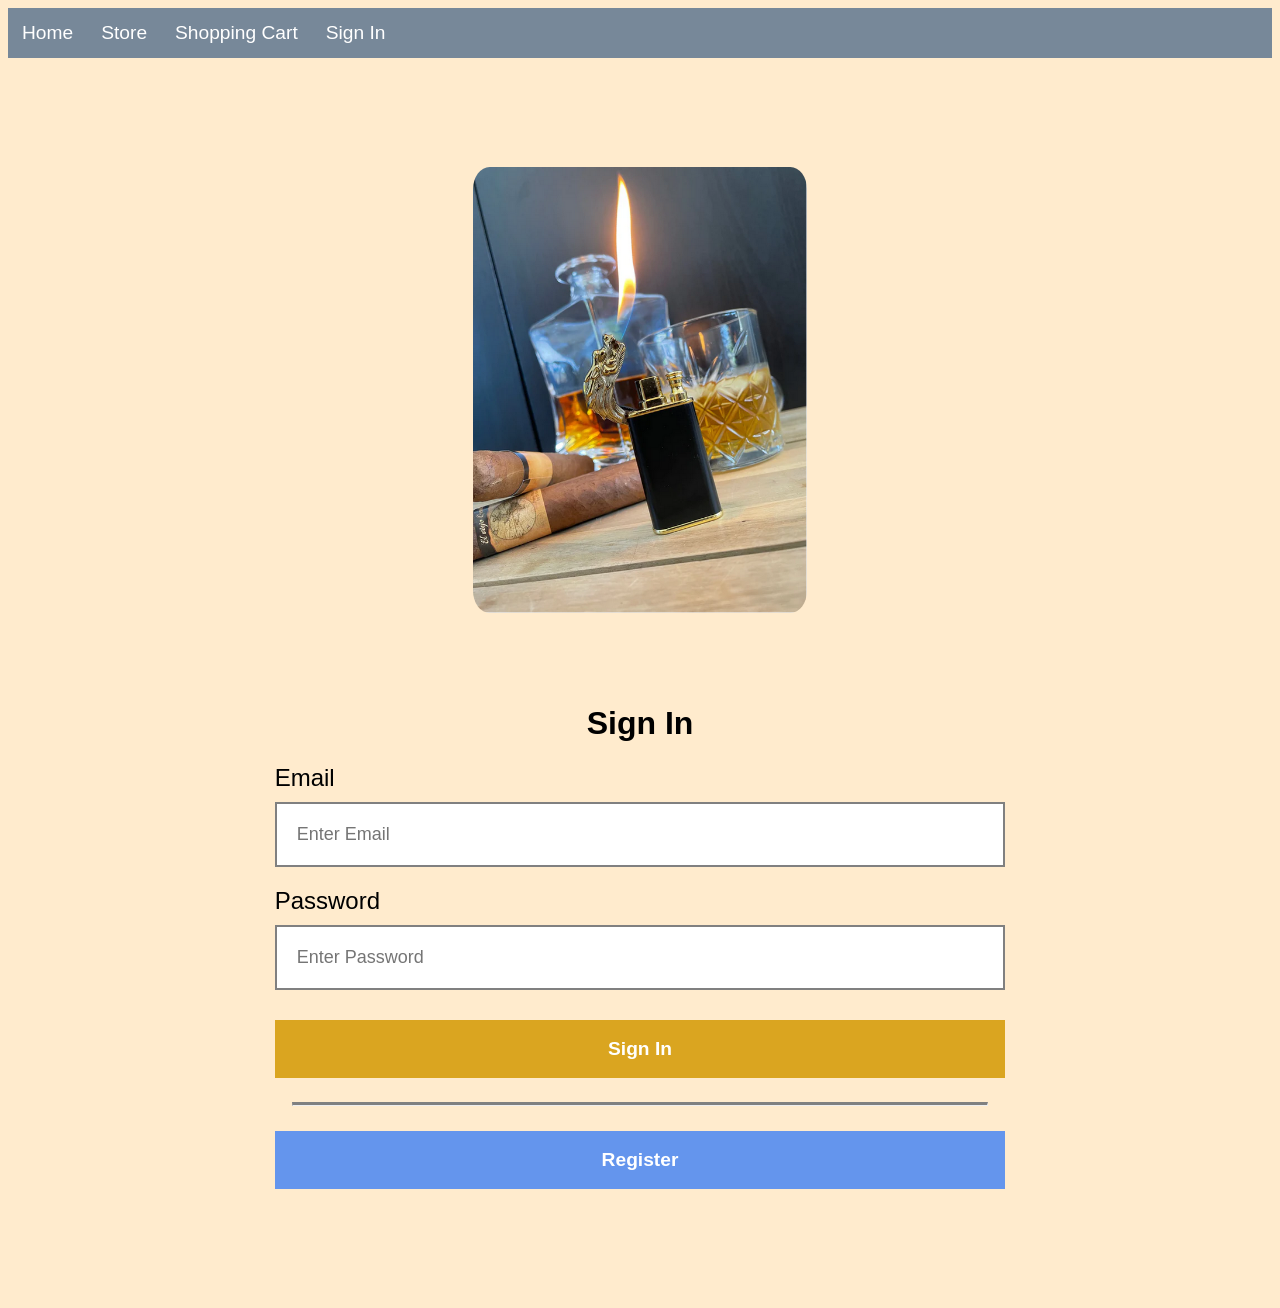
==== signin.html @ 6a5523ef "initial commit" ====
<!DOCTYPE html>
<html lang="en">
<head>
    <meta charset="UTF-8">
    <meta http-equiv="X-UA-Compatible" content="IE=edge">
    <meta name="viewport" content="width=device-width, initial-scale=1.0">
    <title>Sign In</title>
    <link rel="stylesheet" href="styles.css">
    <link rel="stylesheet" href="signin.css">
</head>
<body>
    <div class="bar">
        <a href="index.html">Home</a>
        <a href="store.html">Store</a>
        <a href="shoppingcart.html">Shopping Cart</a>
        <a href="signin.html">Sign In</a>
    </div> 

    <div class="outline">
        <div class="imagecontainer">
            <img src="images/signin.png" alt="Sign In Image" class="image">
        </div>
        <div class="signincontainer">
            <h1>Sign In</h1>
            <label for="email">Email</label>
            <input type="text" name="email" placeholder="Enter Email" required>

            <label for="psw">Password</label>
            <input type="password" name="psw" placeholder="Enter Password" required>

            <a class="buttoncontainer" href="profile.html">
                <button type="button"><b>Sign In</b></button>
            </a>
            <hr class="divider">
            <a class="buttoncontainer" href="register.html">
                <button type="button" class="registerbutton"><b>Register</b></button>
            </a>
    </div>
</body>
</html>
---- styles.css ----
h1 {
    text-align: center;
}
body {
    font-family: 'Gill Sans', 'Gill Sans MT', Calibri, 'Trebuchet MS', sans-serif;
    background-color: blanchedalmond;
}
.bar {
    background-color: lightslategrey;
    overflow: hidden;
}

.bar a {
    float: left;
    color: white;
    text-align: center;
    text-decoration: none;
    font-size: larger;
    padding: 14px 14px;
}

.bar a:hover {
    background-color: cornflowerblue;
}
---- signin.css ----
.outline {
    /* border: 3px solid slategray; */
    padding: 5%;
    margin: 1%;
    display: flex;
    flex-wrap: wrap;
    justify-content: space-around;
    flex-direction: row;
    align-items: center;
}

.imagecontainer {
    min-width: 0px;
    flex: 0 1 30%;
    text-align: center;
    margin: 3%;
}

.signincontainer {
    min-width: 0px;
    margin: 3%;
}

img.image {
    width: 100%;
    border-radius: 5%;
}

input[type=text], input[type=password] {
    width: 100%;
    padding: 20px 20px;
    margin: 10px 0 20px 0;
    font-size: large;
    display: inline-block;
    border: 2px solid grey;
    box-sizing: border-box;
}

label {
    font-size: x-large;
}

.buttoncontainer {
    display: flex;
    width: 100%;
    justify-content: center;
    text-decoration: none;
}

button {
    font-size: larger;
    background-color: goldenrod;
    color: white;
    padding: 18px 18px;
    margin: 10px 0;
    border: 0px;
    cursor: pointer;
    width: 100%;            
}

button:hover {
    transform: scale(110%);
    transition: all 200ms ease-in-out 0s;
}

hr.divider {
    display: flex;
    justify-self: center;
    justify-content: center;

    border-top: 3px solid grey;
    width: 95%;
    margin-top: 2%;
    margin-bottom: 2%;
}

.registerbutton {
    background-color: cornflowerblue;
}
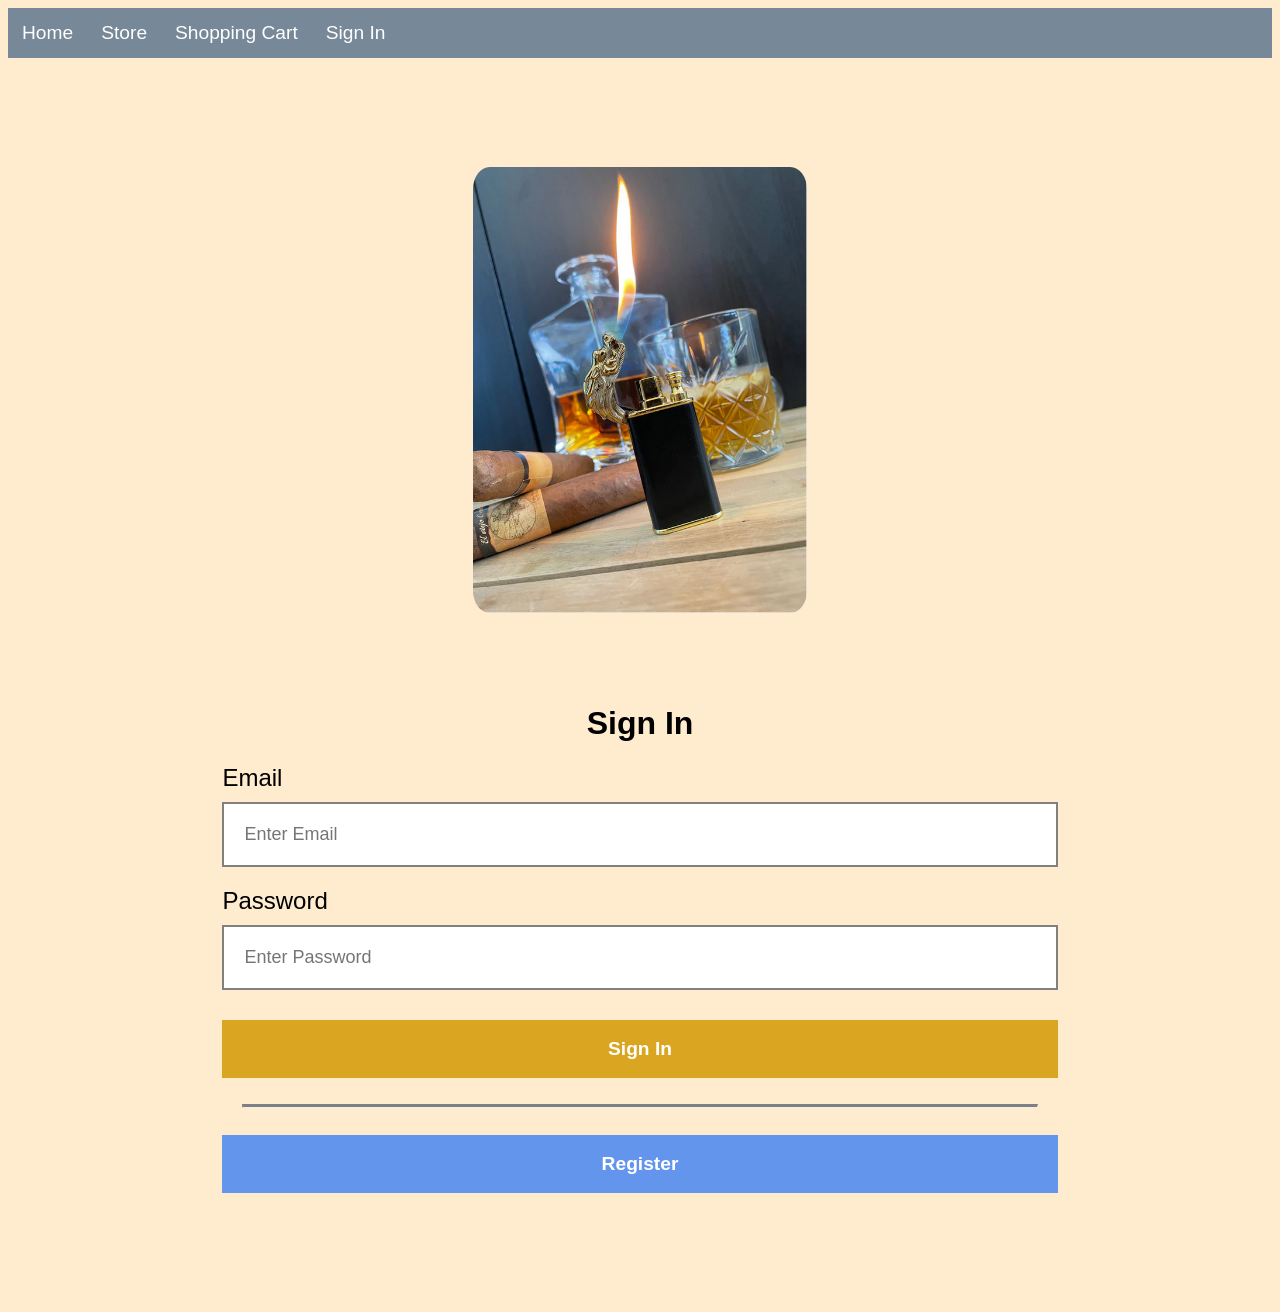
==== commit f5cfe797: "bezig geweest met username checken" ====
--- a/signin.html
+++ b/signin.html
@@ -20,21 +20,22 @@
         <div class="imagecontainer">
             <img src="images/signin.png" alt="Sign In Image" class="image">
         </div>
-        <div class="signincontainer">
+        <form class="signincontainer" action="/profile.html" onsubmit="return formValidation()" method="post">
             <h1>Sign In</h1>
             <label for="email">Email</label>
-            <input type="text" name="email" placeholder="Enter Email" required>
+            <input type="email" name="email" placeholder="Enter Email" required>
 
             <label for="psw">Password</label>
             <input type="password" name="psw" placeholder="Enter Password" required>
 
-            <a class="buttoncontainer" href="profile.html">
-                <button type="button"><b>Sign In</b></button>
-            </a>
+            <button type="submit"><b>Sign In</b></button>
+
             <hr class="divider">
             <a class="buttoncontainer" href="register.html">
                 <button type="button" class="registerbutton"><b>Register</b></button>
             </a>
-    </div>
+        </form>
 </body>
+
+<script src="signin.js"></script>
 </html>
--- a/signin.css
+++ b/signin.css
@@ -26,7 +26,7 @@
     border-radius: 5%;
 }
 
-input[type=text], input[type=password] {
+input[type=text], input[type=password], input[type=email] {
     width: 100%;
     padding: 20px 20px;
     margin: 10px 0 20px 0;
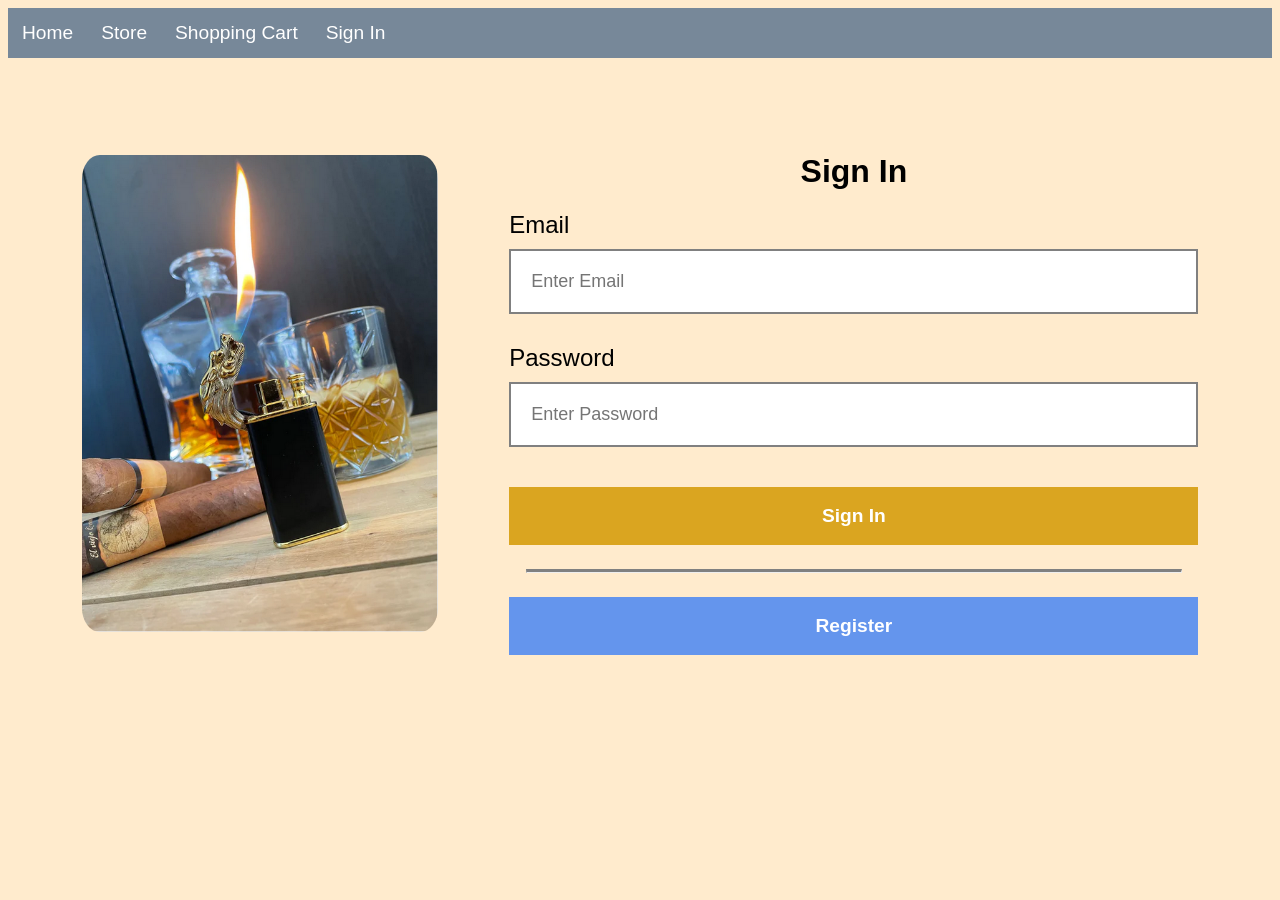
==== commit e7c2343f: "finished register and signup" ====
--- a/signin.html
+++ b/signin.html
@@ -20,13 +20,15 @@
         <div class="imagecontainer">
             <img src="images/signin.png" alt="Sign In Image" class="image">
         </div>
-        <form class="signincontainer" action="/profile.html" onsubmit="return formValidation()" method="post">
+        <form class="signincontainer" id="signinform" action="/profile.html" onsubmit="return checkForm()" method="post">
             <h1>Sign In</h1>
             <label for="email">Email</label>
-            <input type="email" name="email" placeholder="Enter Email" required>
+            <input type="email" name="email" id="email" placeholder="Enter Email">
+            <div><p class="error" id="emailError">error</p></div>
 
             <label for="psw">Password</label>
-            <input type="password" name="psw" placeholder="Enter Password" required>
+            <input type="password" name="psw" id="password" placeholder="Enter Password">
+            <div><p class="error" id="passwordError">error</p></div>
 
             <button type="submit"><b>Sign In</b></button>
 
--- a/signin.css
+++ b/signin.css
@@ -1,12 +1,10 @@
 .outline {
-    /* border: 3px solid slategray; */
-    padding: 5%;
+    padding: 2%;
     margin: 1%;
     display: flex;
     flex-wrap: wrap;
     justify-content: space-around;
     flex-direction: row;
-    align-items: center;
 }
 
 .imagecontainer {
@@ -14,9 +12,12 @@
     flex: 0 1 30%;
     text-align: center;
     margin: 3%;
+    margin-top: 5%;
 }
 
 .signincontainer {
+    flex-grow: 1;
+    flex-wrap: wrap;
     min-width: 0px;
     margin: 3%;
 }
@@ -29,7 +30,7 @@
 input[type=text], input[type=password], input[type=email] {
     width: 100%;
     padding: 20px 20px;
-    margin: 10px 0 20px 0;
+    margin: 10px 0 30px 0;
     font-size: large;
     display: inline-block;
     border: 2px solid grey;
@@ -38,6 +39,16 @@
 
 label {
     font-size: x-large;
+    display: inline-block;
+}
+
+.error {
+    flex: 0 0 100%;
+    width: 100%;
+    margin-top: -20px;
+    float: left;
+    color: red;
+    display: none;
 }
 
 .buttoncontainer {
